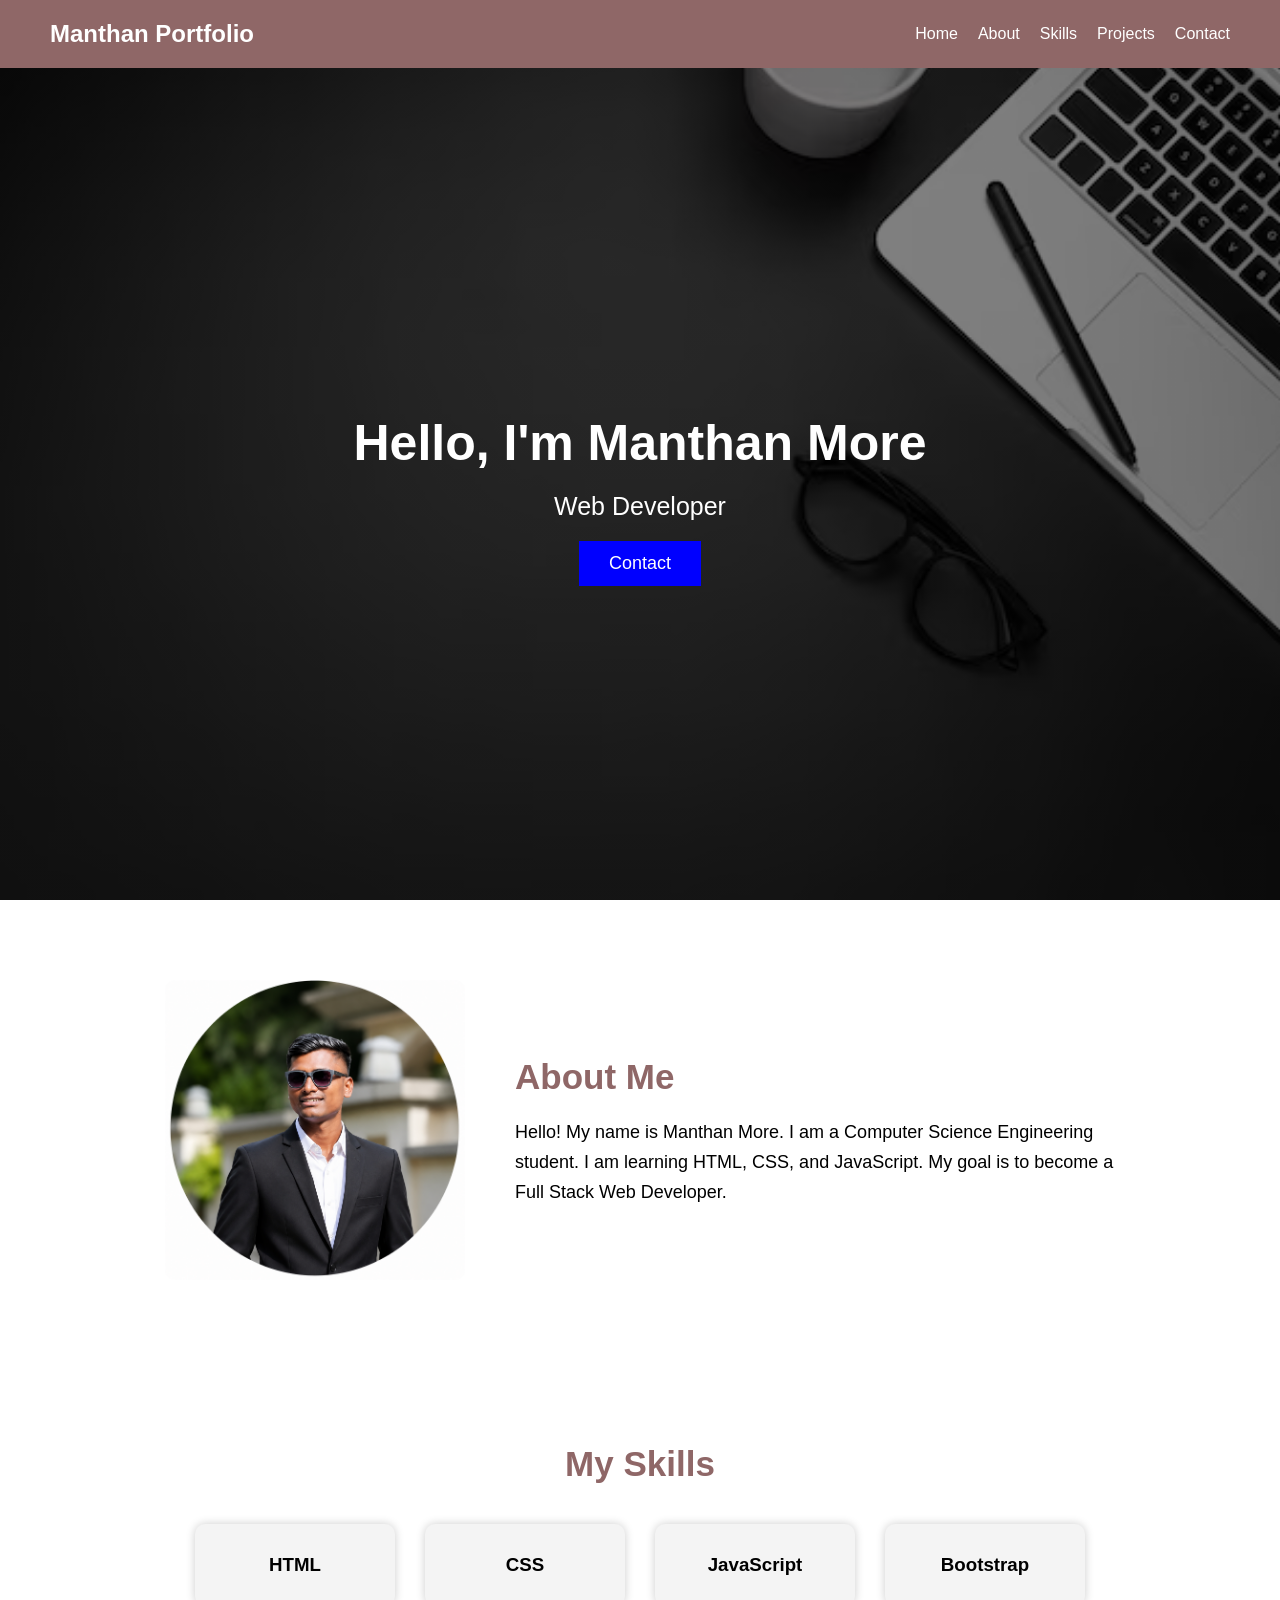
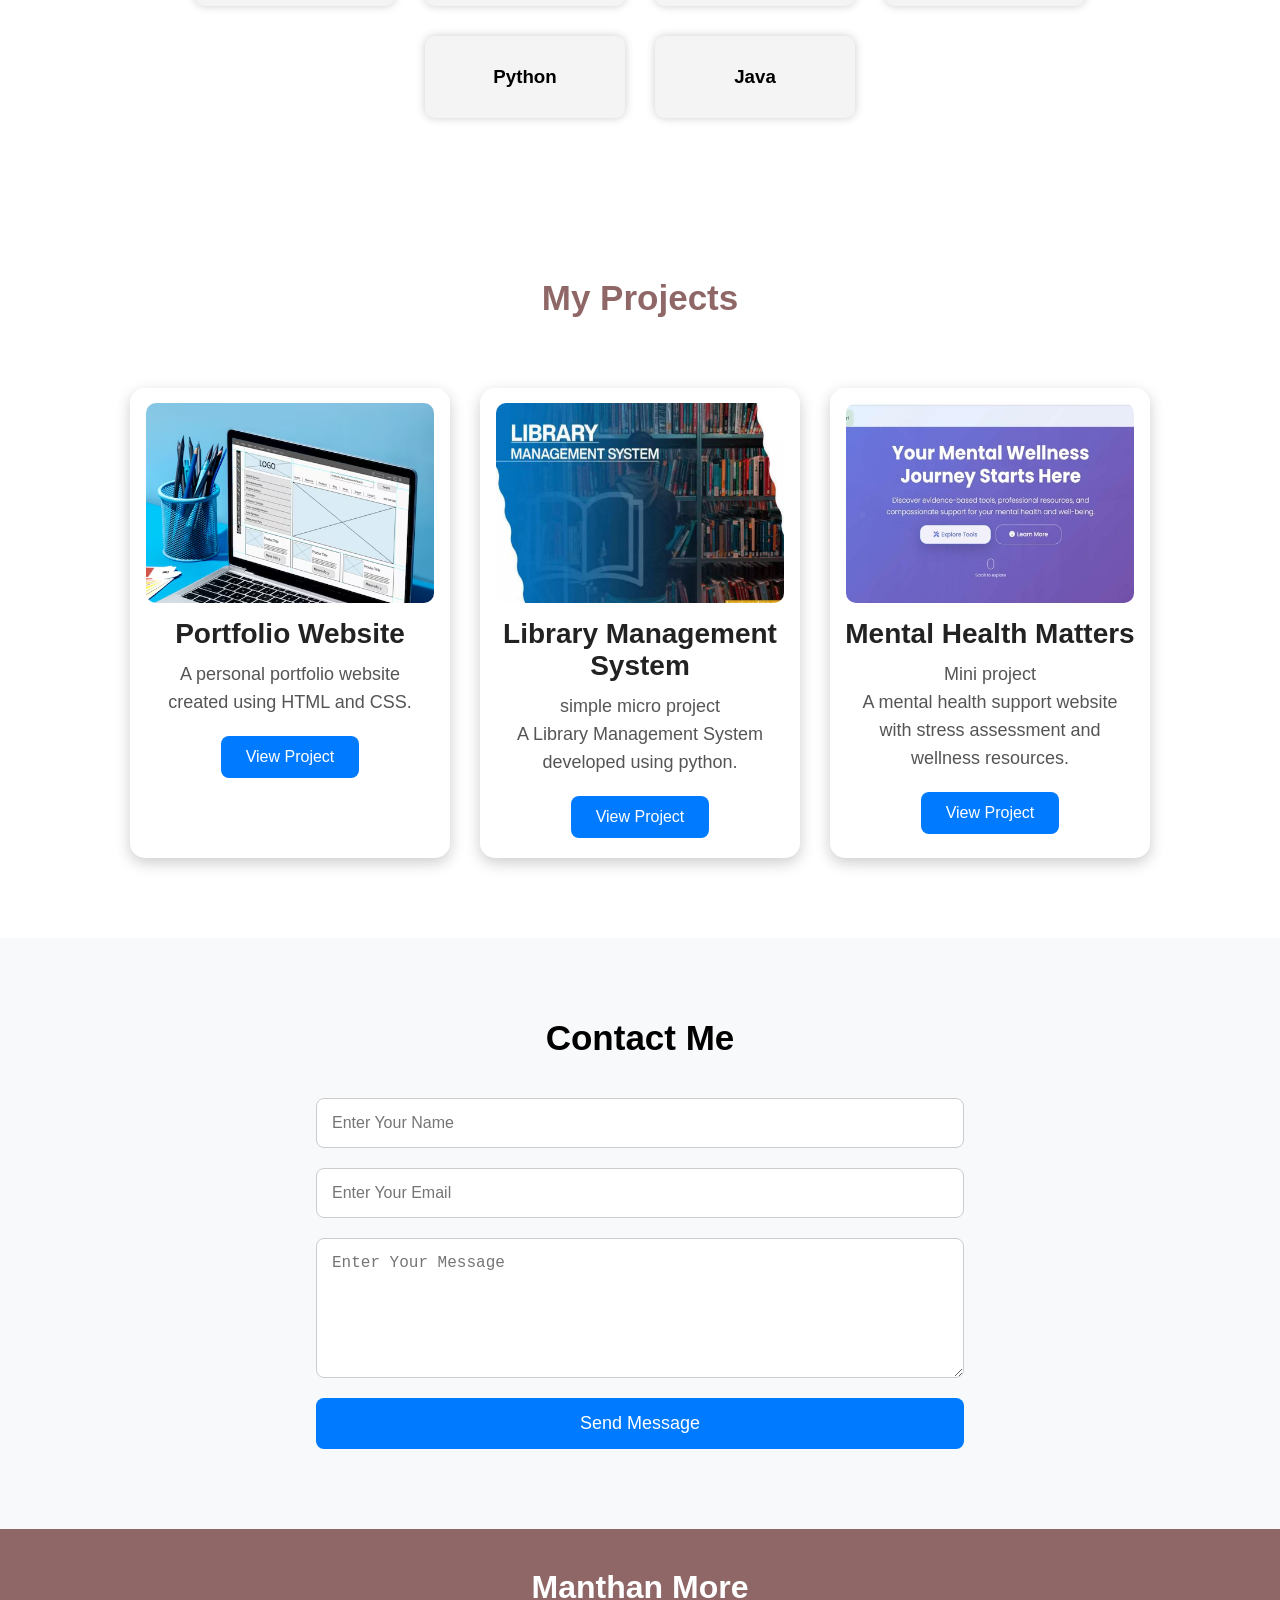
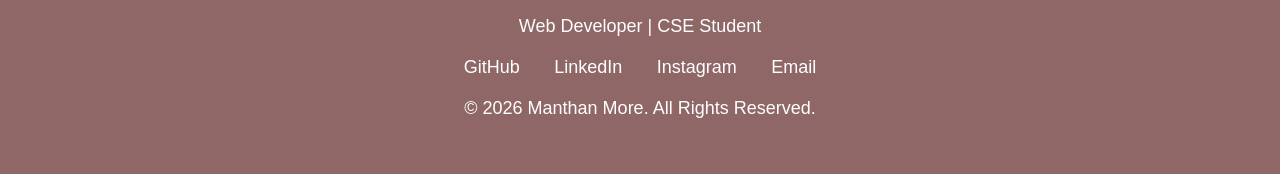
==== index.html @ adeb689e "image Fixed last" ====
<!DOCTYPE html>
<html lang="en">
<head>
    <meta charset="UTF-8">
    <meta name="viewport" content="width=device-width, initial-scale=1.0">
    <title>My Portfolio</title>

    <link rel="stylesheet" href="manthanportfolio.css">
</head>
<body>

<nav>
    <h2>Manthan Portfolio</h2>
    <ul>
    <li><a href="#home">Home</a></li>
    <li><a href="#about">About</a></li>
    <li><a href="#skills">Skills</a></li>
    <li><a href="#projects">Projects</a></li>
    <li><a href="#contact">Contact</a></li>
    </ul>
</nav>


<section id="home" class="hero">

    <h1>Hello, I'm Manthan More</h1>

    <p>Web Developer</p>

    <button>Contact</button>

</section>


<section id="about" class="about">

    <div class="about-image">
        <img src="manthanprofile.png.png" alt="Profile Image">
    </div>

    <div class="about-text">
        <h2>About Me</h2>

        <p>
            Hello! My name is Manthan More. I am a Computer Science Engineering student.
            I am learning HTML, CSS, and JavaScript. My goal is to become a Full Stack Web Developer.
        </p>
    </div>

</section>


<section id="skills" class="skills">

    <h2>My Skills</h2>

    <div class="skill-container">

        <div class="skill-box">
            <h3>HTML</h3>
        </div>

        <div class="skill-box">
            <h3>CSS</h3>
        </div>

        <div class="skill-box">
            <h3>JavaScript</h3>
        </div>

        <div class="skill-box">
            <h3>Bootstrap</h3>
        </div>

        <div class="skill-box">
            <h3>Python</h3>
        </div>

        <div class="skill-box">
            <h3>Java</h3>
        </div>

    </div>

</section>


<section id="projects" class="projects">

    <h2>My Projects</h2>

    <div class="project-container">

        <div class="project-card">
            <img src="portfolio.avif" alt="Portfolio Website">

            <h3>Portfolio Website</h3>

            <p>
                A personal portfolio website created using HTML and CSS.
            </p>

            <button>View Project</button>
        </div>

        <div class="project-card">
            <img src="library.webp" alt="Library">

            <h3>Library Management System</h3>

            <p>
               simple micro project<br>A Library Management System developed using python.
            </p>

            <button>View Project</button>
        </div>

        <div class="project-card">
            <img src="megaproject.jpg.jpeg" alt="Mental Health Matters">

            <h3>Mental Health Matters</h3>

            <p>
               Mini project<br> A mental health support website with stress assessment and wellness resources.
            </p>

            <button>View Project</button>
        </div>

    </div>

</section>



<section id="contact" class="contact">

    <h2>Contact Me</h2>

    <form>

        <input type="text" placeholder="Enter Your Name">

        <input type="email" placeholder="Enter Your Email">

        <textarea rows="6" placeholder="Enter Your Message"></textarea>

        <button type="submit">Send Message</button>

    </form>

</section>



<footer class="footer">

    <h2>Manthan More</h2>

    <p>Web Developer | CSE Student</p>

    <div class="social-links">
        <a href="#">GitHub</a>
        <a href="#">LinkedIn</a>
        <a href="#">Instagram</a>
        <a href="#">Email</a>
    </div>

    <p class="copyright">
        © 2026 Manthan More. All Rights Reserved.
    </p>

</footer>
</body>
</html>
---- manthanportfolio.css ----
*{
    margin:0;
    padding:0;
    box-sizing:border-box;
}

body{
    font-family:Arial, sans-serif;
}
nav{
    display:flex;
    justify-content:space-between;
    align-items:center;
    padding:20px 50px;
    background-color:#8f6767;

    position:fixed;
    top:0;
    left:0;
    width:100%;
    z-index:1000;
    box-sizing:border-box;
}
nav h2{
    color:white;
}

nav ul{
    display:flex;
    list-style:none;
}
nav ul li{
    margin-left:20px;
}

nav ul li a{
    color:white;
    text-decoration:none;
}



.hero{
    height:100vh;
    background:
        linear-gradient(rgba(0,0,0,0.5), rgba(0,0,0,0.5)),
        url("background.avif");

    background-size:cover;
    background-position:center;
    background-repeat:no-repeat;

    display:flex;
    justify-content:center;
    align-items:center;
    flex-direction:column;
    text-align:center;
    padding-top:100px;
    color:white;
}

.hero h1{
    font-size:50px;
    margin-bottom:20px;
}

.hero p{
    font-size:25px;
    margin-bottom:20px;
}

.hero button{
    padding:12px 30px;
    font-size:18px;
    border:none;
    background-color:blue;
    color:white;
    cursor:pointer;
}


.about{
    display:flex;
    justify-content:center;
    align-items:center;
    padding:80px 100px;
    gap:50px;
}

.about-image img{
    width: 300px;
    border-radius: 10px;
}

.about-text{
    max-width:600px;
}

.about-text h2{
    font-size:35px;
    margin-bottom:20px;
    color:#8f6767;
}

.about-text p{
    font-size:18px;
    line-height:30px;
}



.skills{
    padding:80px 100px;
    text-align:center;
}

.skills h2{
    font-size:35px;
    margin-bottom:40px;
    color: #8f6767;
}

.skill-container{
    display:flex;
    justify-content:center;
    gap:30px;
    flex-wrap:wrap;
}

.skill-box{
    width:200px;
    padding:30px;
    background:#f4f4f4;
    border-radius:10px;
    box-shadow:0 0 10px rgba(0,0,0,0.2);
}
.skill-box:hover{
    background-color: #8f6767;
    box-shadow:0 10px 20px rgba(0,0,0,0.3);
}



.projects{
    padding:80px 100px;
    text-align:center;
}

.projects h2{
    font-size:35px;
    margin-bottom:40px;
    color: #8f6767;
}

.project-container{
    display:flex;
    justify-content:center;
    gap:30px;
    flex-wrap:wrap;
    padding-top:30px;
}

.project-card{
    width:320px;
    background:#fff;
    border-radius:15px;
    overflow:hidden;
    box-shadow:0 5px 15px rgba(0,0,0,0.2);
    transition:0.3s;
    text-align:center;
    padding-bottom:20px;
}

.project-card:hover{
    transform:translateY(-10px);
    box-shadow:0 10px 25px rgba(0,0,0,0.3);
}

.project-card img{
    width:90%;
    height:200px;
    object-fit:cover;
    margin:15px auto 10px;
    display:block;
    border-radius:10px;
}

.project-card h3{
    font-size:28px;
    margin:15px 10px 10px;
    color:#222;
}

.project-card p{
    font-size:18px;
    color:#555;
    line-height:28px;
    padding:0 20px;
    margin-bottom:20px;
}

.project-card button{
    background:#007bff;
    color:white;
    border:none;
    padding:12px 25px;
    border-radius:8px;
    font-size:16px;
    cursor:pointer;
    transition:0.3s;
}

.project-card button:hover{
    background:#0056b3;
    transform:scale(1.05);
}



.contact{
    padding:80px 100px;
    text-align:center;
    background:#f8f9fa;
}

.contact h2{
    font-size:35px;
    margin-bottom:40px;
}

.contact form{
    width:60%;
    margin:auto;
    display:flex;
    flex-direction:column;
}

.contact input,
.contact textarea{
    padding:15px;
    margin-bottom:20px;
    border:1px solid #ccc;
    border-radius:8px;
    font-size:16px;
    outline:none;
}

.contact input:focus,
.contact textarea:focus{
    border-color:#007bff;
}

.contact button{
    padding:15px;
    border:none;
    background:#007bff;
    color:white;
    font-size:18px;
    border-radius:8px;
    cursor:pointer;
    transition:0.3s;
}

.contact button:hover{
    background:#0056b3;
}
#about,
#skills,
#projects,
#contact{
    scroll-margin-top:100px;
}



.footer{
    background:#8f6767;
    color:white;
    text-align:center;
    padding:40px 20px;
}

.footer h2{
    font-size:32px;
    margin-bottom:10px;
}

.footer p{
    font-size:18px;
    margin-bottom:15px;
}

.social-links{
    margin:20px 0;
}

.social-links a{
    text-decoration:none;
    color:white;
    margin:0 15px;
    font-size:18px;
    transition:0.3s;
}

.social-links a:hover{
    color:#ffd700;
}

.copyright{
    margin-top:20px;
    font-size:15px;
}

@media (max-width:768px){

    nav{
        flex-direction:column;
        padding:15px 20px;
    }

    nav h2{
        font-size:24px;
        margin-bottom:15px;
    }

    nav ul{
        width:100%;
        display:flex;
        justify-content:center;
        flex-wrap:wrap;
        gap:15px;
    }

    nav ul li{
        margin:0;
    }

    nav ul li a{
        font-size:16px;
    }

    .hero{
        min-height:100vh;
        height:auto;
        padding:140px 20px 60px;
        background-position:center;
        background-size:cover;
    }

    .hero h1{
        font-size:34px;
        line-height:45px;
    }

    .hero p{
        font-size:20px;
    }

    .hero button{
        margin-top:20px;
    }

    .about{
        flex-direction:column;
        padding:60px 20px;
        text-align:center;
    }

    .about-image img{
        width:220px;
        height:220px;
        object-fit:cover;
        border-radius:50%;
    }

    .about-text{
        max-width:100%;
    }

    .about-text h2{
        margin-top:20px;
    }

    .skills{
        padding:60px 20px;
    }

    .skill-container{
        gap:20px;
    }

    .skill-box{
        width:100%;
        max-width:300px;
    }

    .projects{
        padding:60px 20px;
    }

    .project-container{
        gap:25px;
    }

    .project-card{
        width:100%;
        max-width:340px;
        margin:auto;
    }

    .project-card img{
        width:90%;
        height:200px;
    }

    .contact{
        padding:60px 20px;
    }

    .contact form{
        width:100%;
    }

    .footer h2{
        font-size:26px;
    }

    .social-links a{
        margin:0 8px;
        font-size:16px;
    }
}
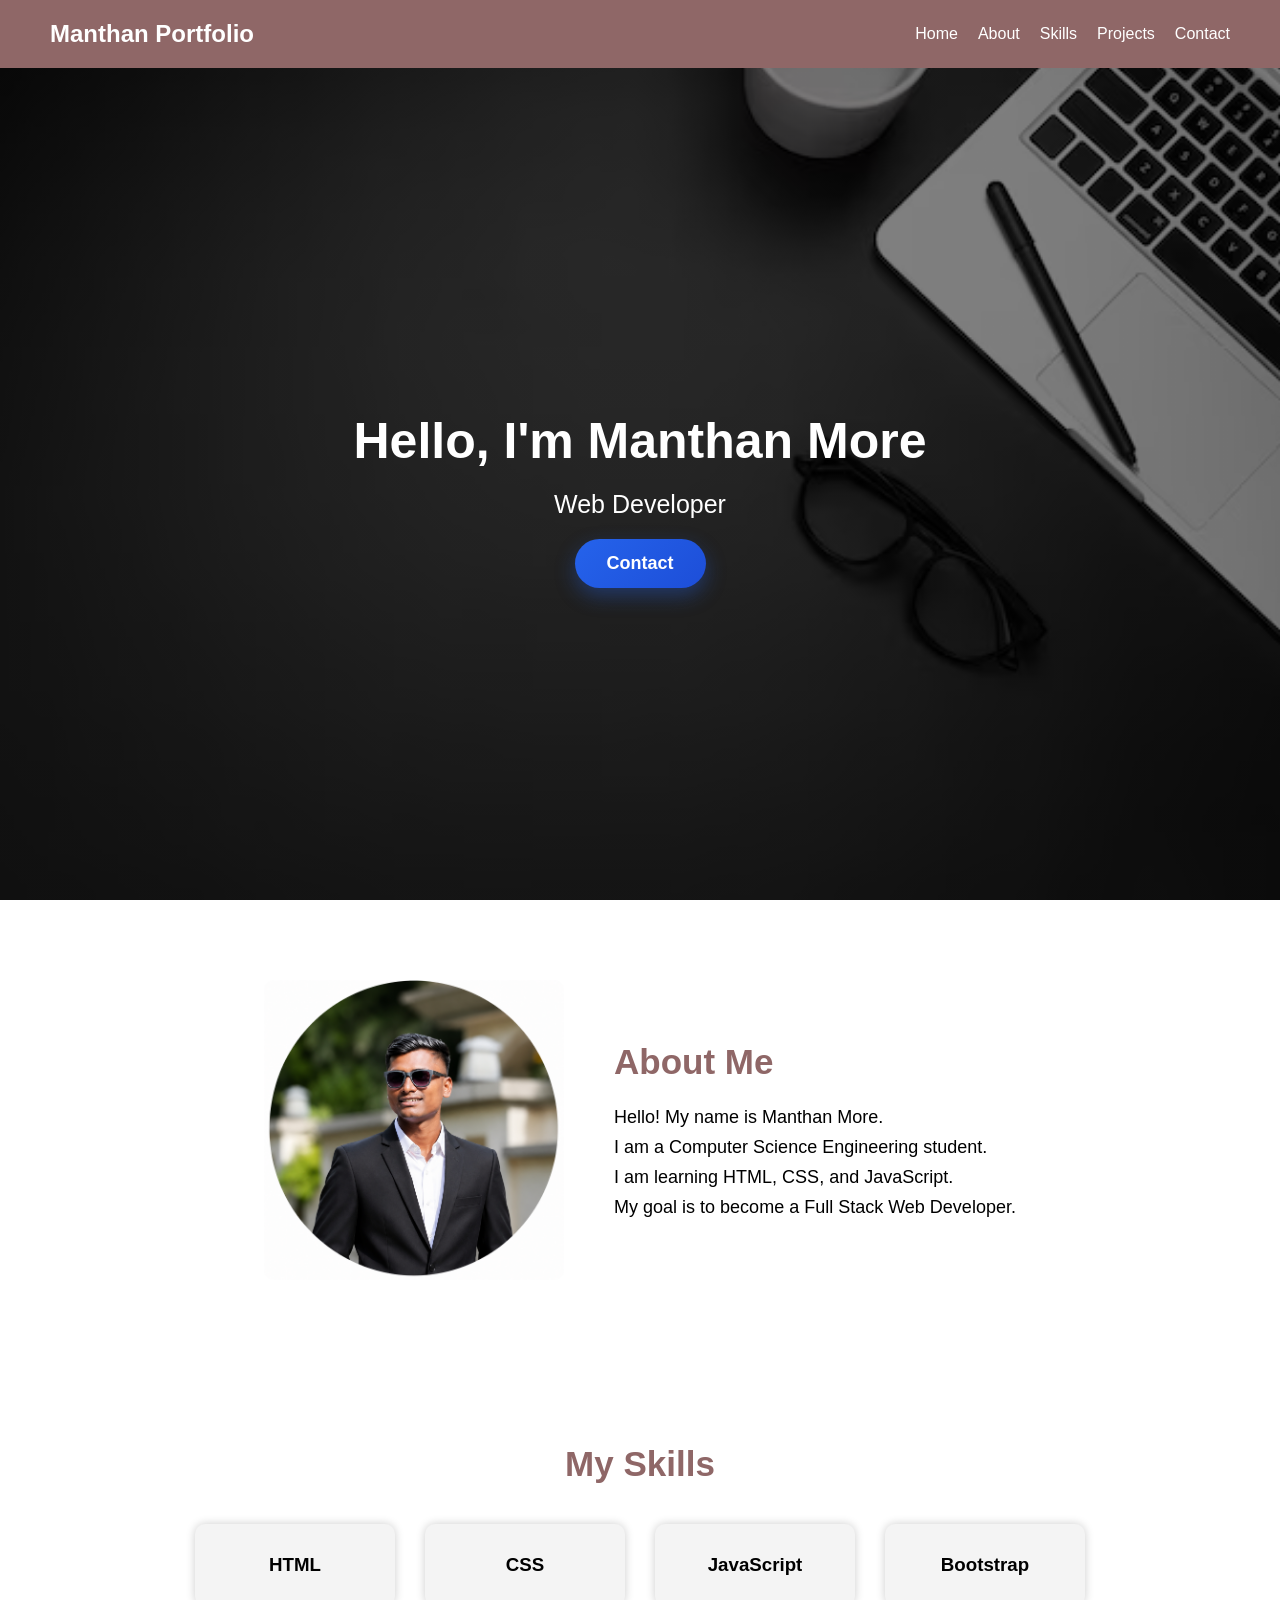
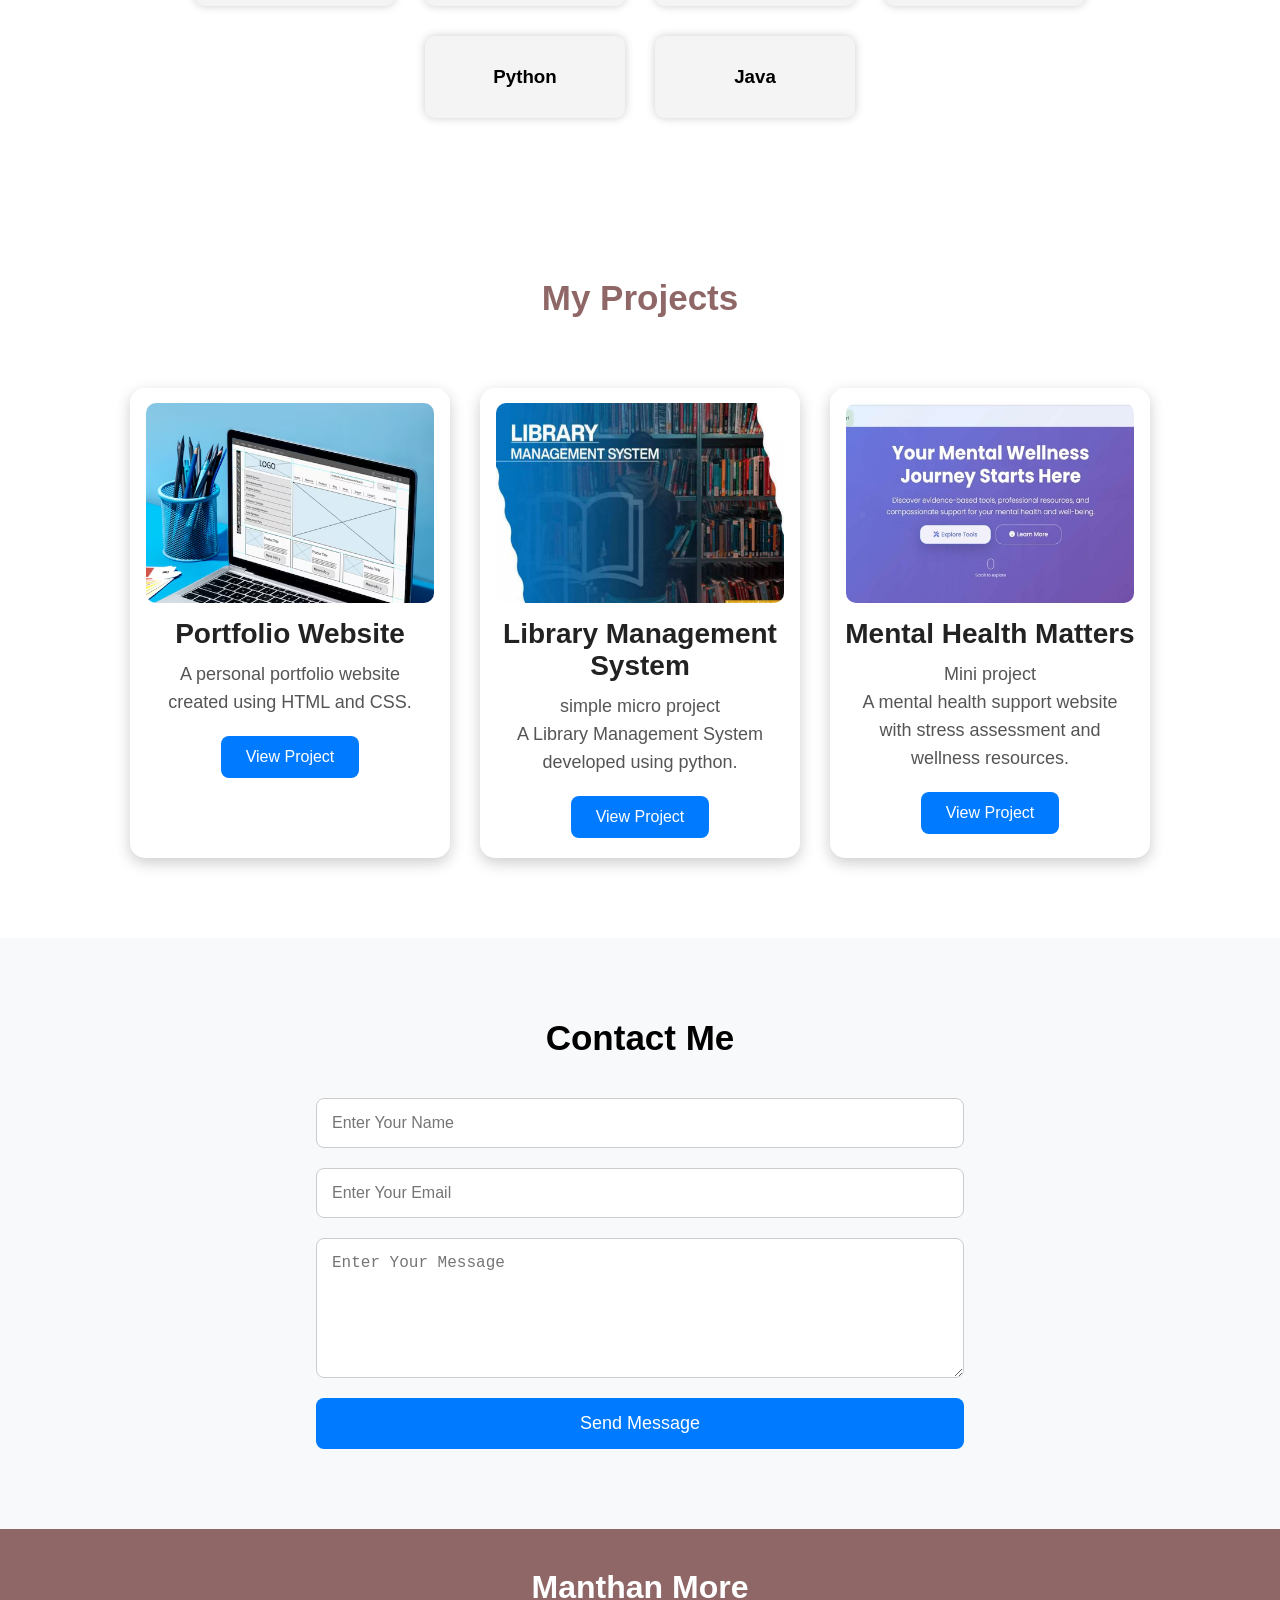
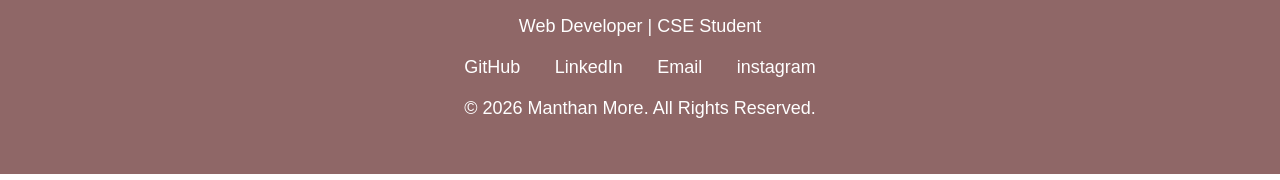
==== commit f6cb1618: "final" ====
--- a/index.html
+++ b/index.html
@@ -26,24 +26,24 @@
     <h1>Hello, I'm Manthan More</h1>
 
     <p>Web Developer</p>
-
+<a href="#contact">
     <button>Contact</button>
-
+</a>
 </section>
 
 
 <section id="about" class="about">
 
     <div class="about-image">
-        <img src="manthanprofile.png.png" alt="Profile Image">
+        <img src="manthanprofile.png" alt="Profile Image">
     </div>
 
     <div class="about-text">
         <h2>About Me</h2>
 
         <p>
-            Hello! My name is Manthan More. I am a Computer Science Engineering student.
-            I am learning HTML, CSS, and JavaScript. My goal is to become a Full Stack Web Developer.
+            Hello! My name is Manthan More.<br> I am a Computer Science Engineering student.<br>
+            I am learning HTML, CSS, and JavaScript.<br> My goal is to become a Full Stack Web Developer.
         </p>
     </div>
 
@@ -116,7 +116,7 @@
         </div>
 
         <div class="project-card">
-            <img src="megaproject.jpg.jpeg" alt="Mental Health Matters">
+            <img src="megaproject.jpeg" alt="Mental Health Matters">
 
             <h3>Mental Health Matters</h3>
 
@@ -160,10 +160,10 @@
     <p>Web Developer | CSE Student</p>
 
     <div class="social-links">
-        <a href="#">GitHub</a>
-        <a href="#">LinkedIn</a>
-        <a href="#">Instagram</a>
-        <a href="#">Email</a>
+        <a href="https://github.com/manthanmore4217-glitch/Manthan-portfolio-">GitHub</a>
+        <a href="https://www.linkedin.com/in/manthan-more-300964384?utm_source=share_via&utm_content=profile&utm_medium=member_android">LinkedIn</a>
+        <a href="mailto:manthanmore4217@gmail.com">Email</a>
+        <a href="https://www.instagram.com/mantyaa._?igsh=ZG01c2Zja29kZndz">instagram</a>
     </div>
 
     <p class="copyright">
--- a/manthanportfolio.css
+++ b/manthanportfolio.css
@@ -57,6 +57,17 @@
     text-align:center;
     padding-top:100px;
     color:white;
+    animation: fadeUp 1s ease;
+}
+@keyframes fadeUp{
+    from{
+        opacity:0;
+        transform:translateY(40px);
+    }
+    to{
+        opacity:1;
+        transform:translateY(0);
+    }
 }
 
 .hero h1{
@@ -70,13 +81,24 @@
 }
 
 .hero button{
-    padding:12px 30px;
-    font-size:18px;
-    border:none;
-    background-color:blue;
-    color:white;
-    cursor:pointer;
-}
+    padding: 14px 32px;
+    font-size: 18px;
+    font-weight: 600;
+    color: #fff;
+    background: linear-gradient(135deg, #2563eb, #1d4ed8);
+    border: none;
+    border-radius: 50px;
+    cursor: pointer;
+    transition: all 0.3s ease;
+    box-shadow: 0 8px 20px rgba(37, 99, 235, 0.35);
+}
+
+.hero button:hover{
+    transform: translateY(-4px);
+    box-shadow: 0 12px 28px rgba(37, 99, 235, 0.45);
+    background: linear-gradient(135deg, #1d4ed8, #1e40af);
+}
+
 
 
 .about{
@@ -90,6 +112,10 @@
 .about-image img{
     width: 300px;
     border-radius: 10px;
+    transition:0.4s ease;
+}
+.about-image img:hover{
+    transform:scale(1.05);
 }
 
 .about-text{
@@ -133,10 +159,12 @@
     background:#f4f4f4;
     border-radius:10px;
     box-shadow:0 0 10px rgba(0,0,0,0.2);
+     transition:0.3s ease;
 }
 .skill-box:hover{
     background-color: #8f6767;
     box-shadow:0 10px 20px rgba(0,0,0,0.3);
+    transform:translateY(-8px);
 }
 
 
@@ -263,6 +291,7 @@
 
 .contact button:hover{
     background:#0056b3;
+    transform:scale(1.05);
 }
 #about,
 #skills,
@@ -310,6 +339,8 @@
     margin-top:20px;
     font-size:15px;
 }
+
+
 
 @media (max-width:768px){
 
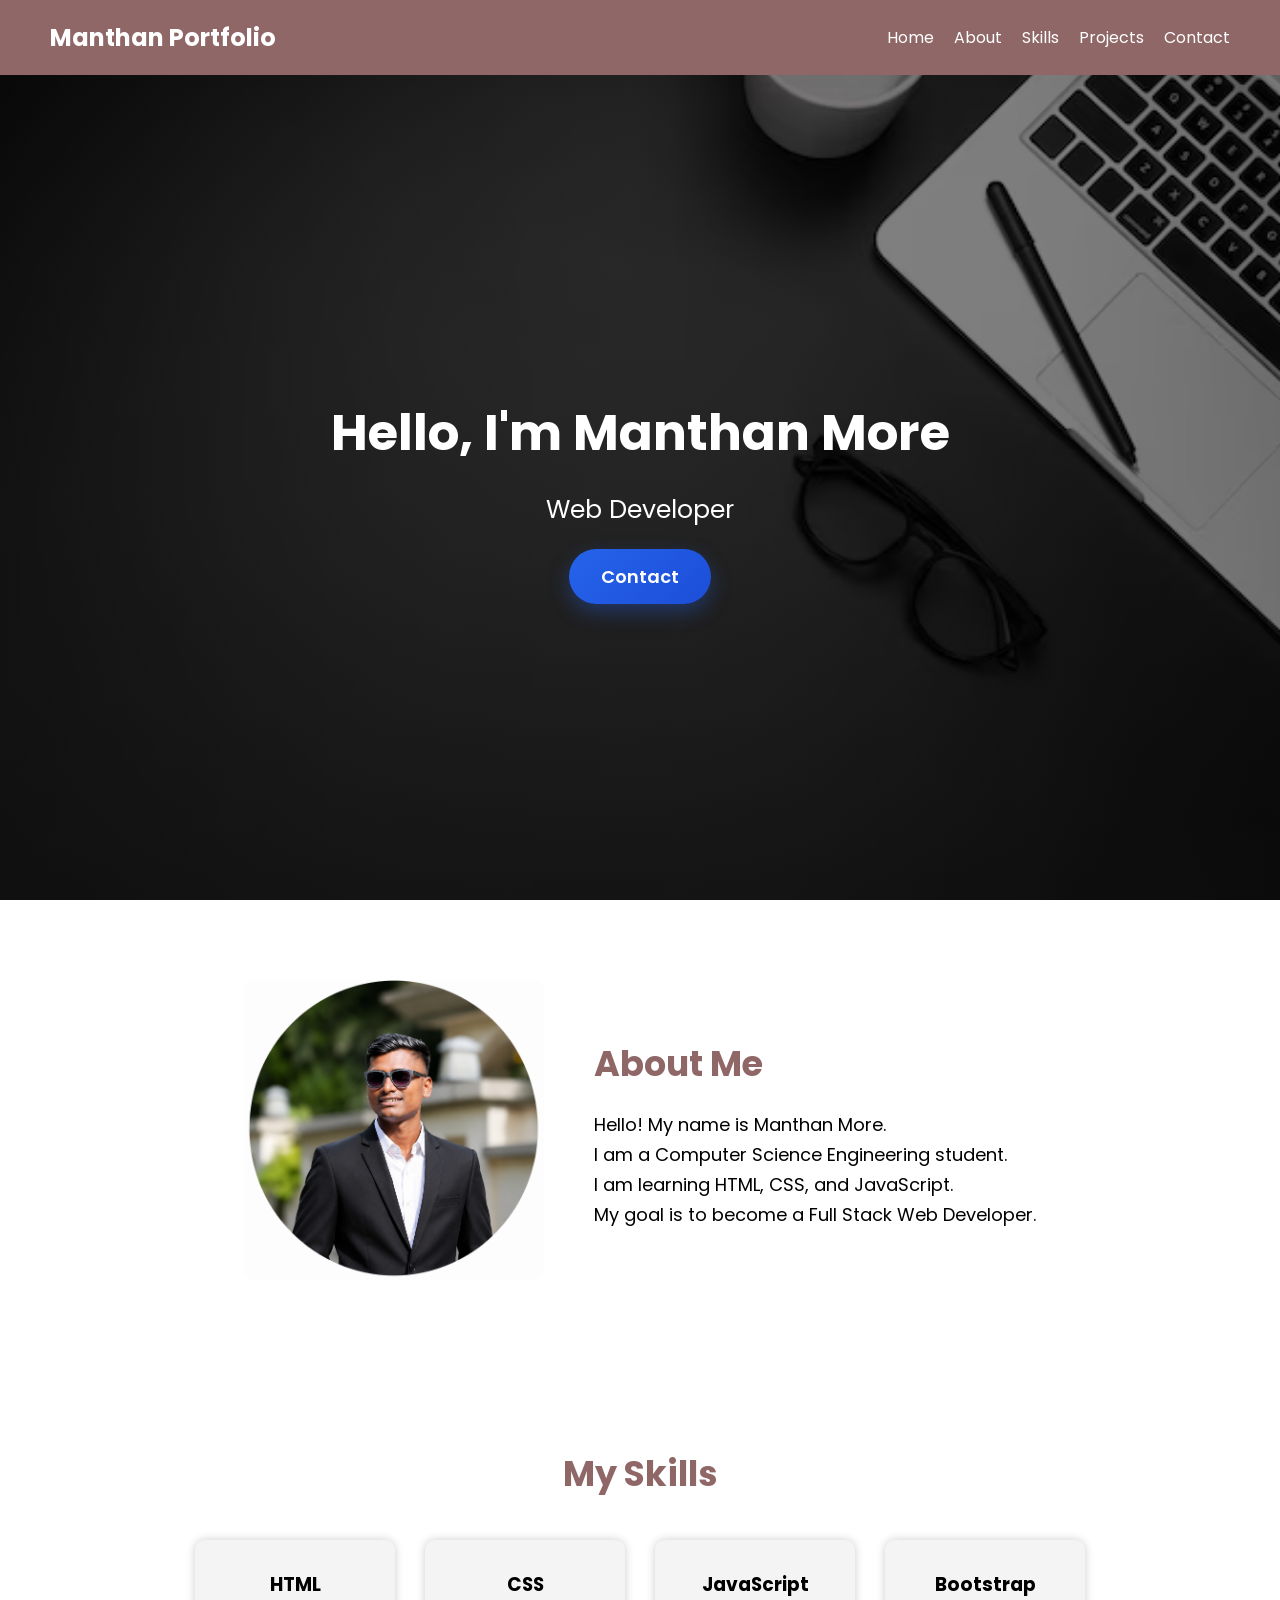
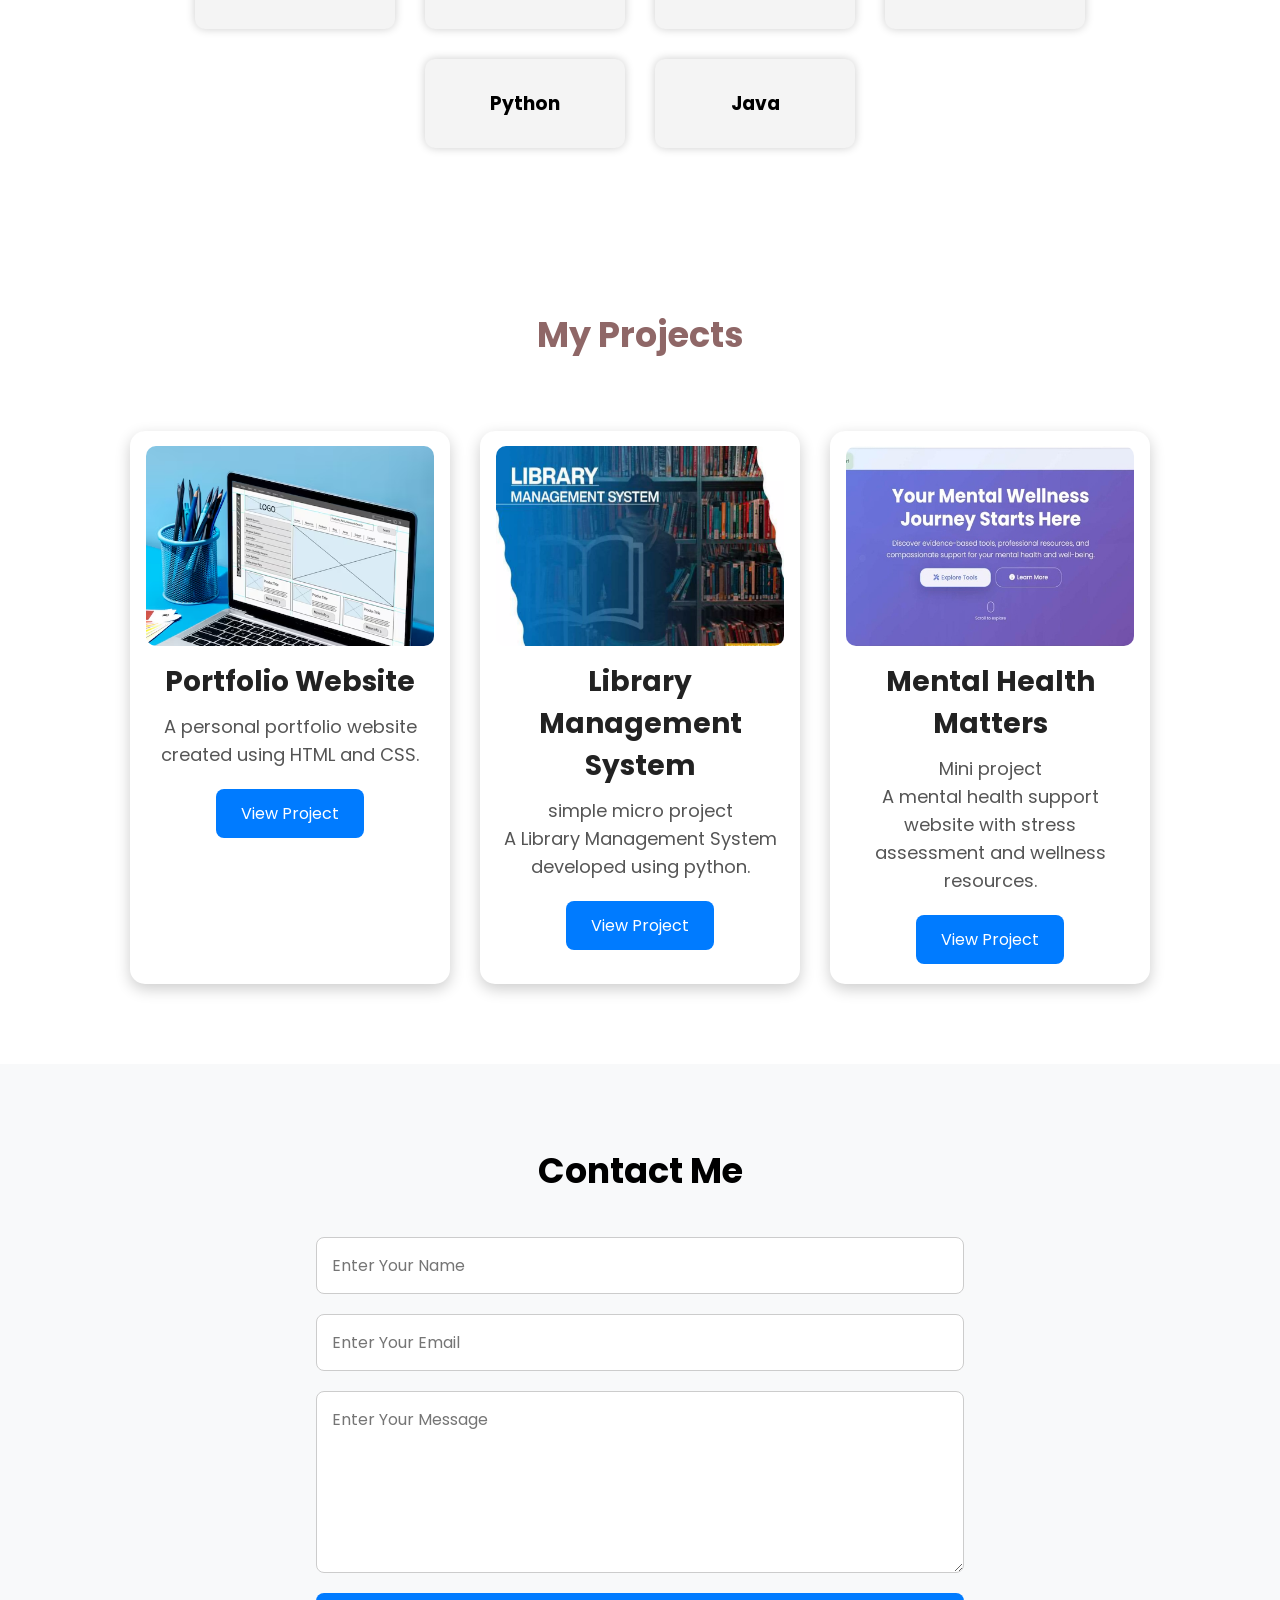
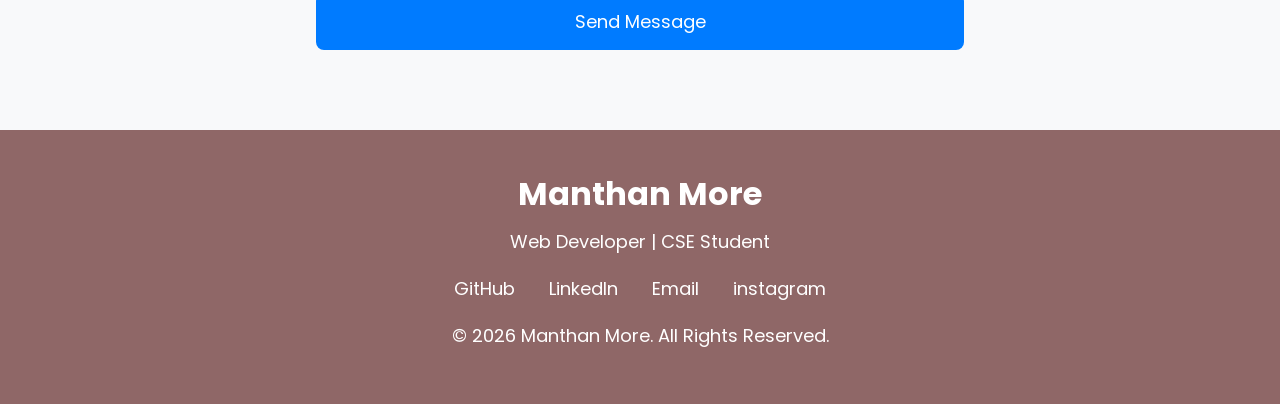
==== commit 7b472c92: "font issue solve" ====
--- a/index.html
+++ b/index.html
@@ -6,6 +6,10 @@
     <title>My Portfolio</title>
 
     <link rel="stylesheet" href="manthanportfolio.css">
+    <link rel="preconnect" href="https://fonts.googleapis.com">
+<link rel="preconnect" href="https://fonts.gstatic.com" crossorigin>
+
+<link href="https://fonts.googleapis.com/css2?family=Poppins:wght@300;400;500;600;700&display=swap" rel="stylesheet">
 </head>
 <body>
 
@@ -84,6 +88,7 @@
 
 </section>
 
+ 
 
 <section id="projects" class="projects">
 
@@ -100,7 +105,10 @@
                 A personal portfolio website created using HTML and CSS.
             </p>
 
-            <button>View Project</button>
+          
+    <a href="https://manthanmore4217-glitch.github.io/Manthan-portfolio-/" target="_blank">
+    <button>View Project</button>
+</a>
         </div>
 
         <div class="project-card">
@@ -112,7 +120,9 @@
                simple micro project<br>A Library Management System developed using python.
             </p>
 
-            <button>View Project</button>
+            <a href="https://github.com/manthanmore4217-glitch/Library-Management-System" target="_blank">
+    <button>View Project</button>
+</a>
         </div>
 
         <div class="project-card">
--- a/manthanportfolio.css
+++ b/manthanportfolio.css
@@ -2,10 +2,12 @@
     margin:0;
     padding:0;
     box-sizing:border-box;
+    font-family: 'Poppins', sans-serif;
 }
 
 body{
     font-family:Arial, sans-serif;
+    font-family: 'Poppins', sans-serif;
 }
 nav{
     display:flex;
@@ -165,6 +167,7 @@
     background-color: #8f6767;
     box-shadow:0 10px 20px rgba(0,0,0,0.3);
     transform:translateY(-8px);
+    color: #f4f4f4;
 }
 
 
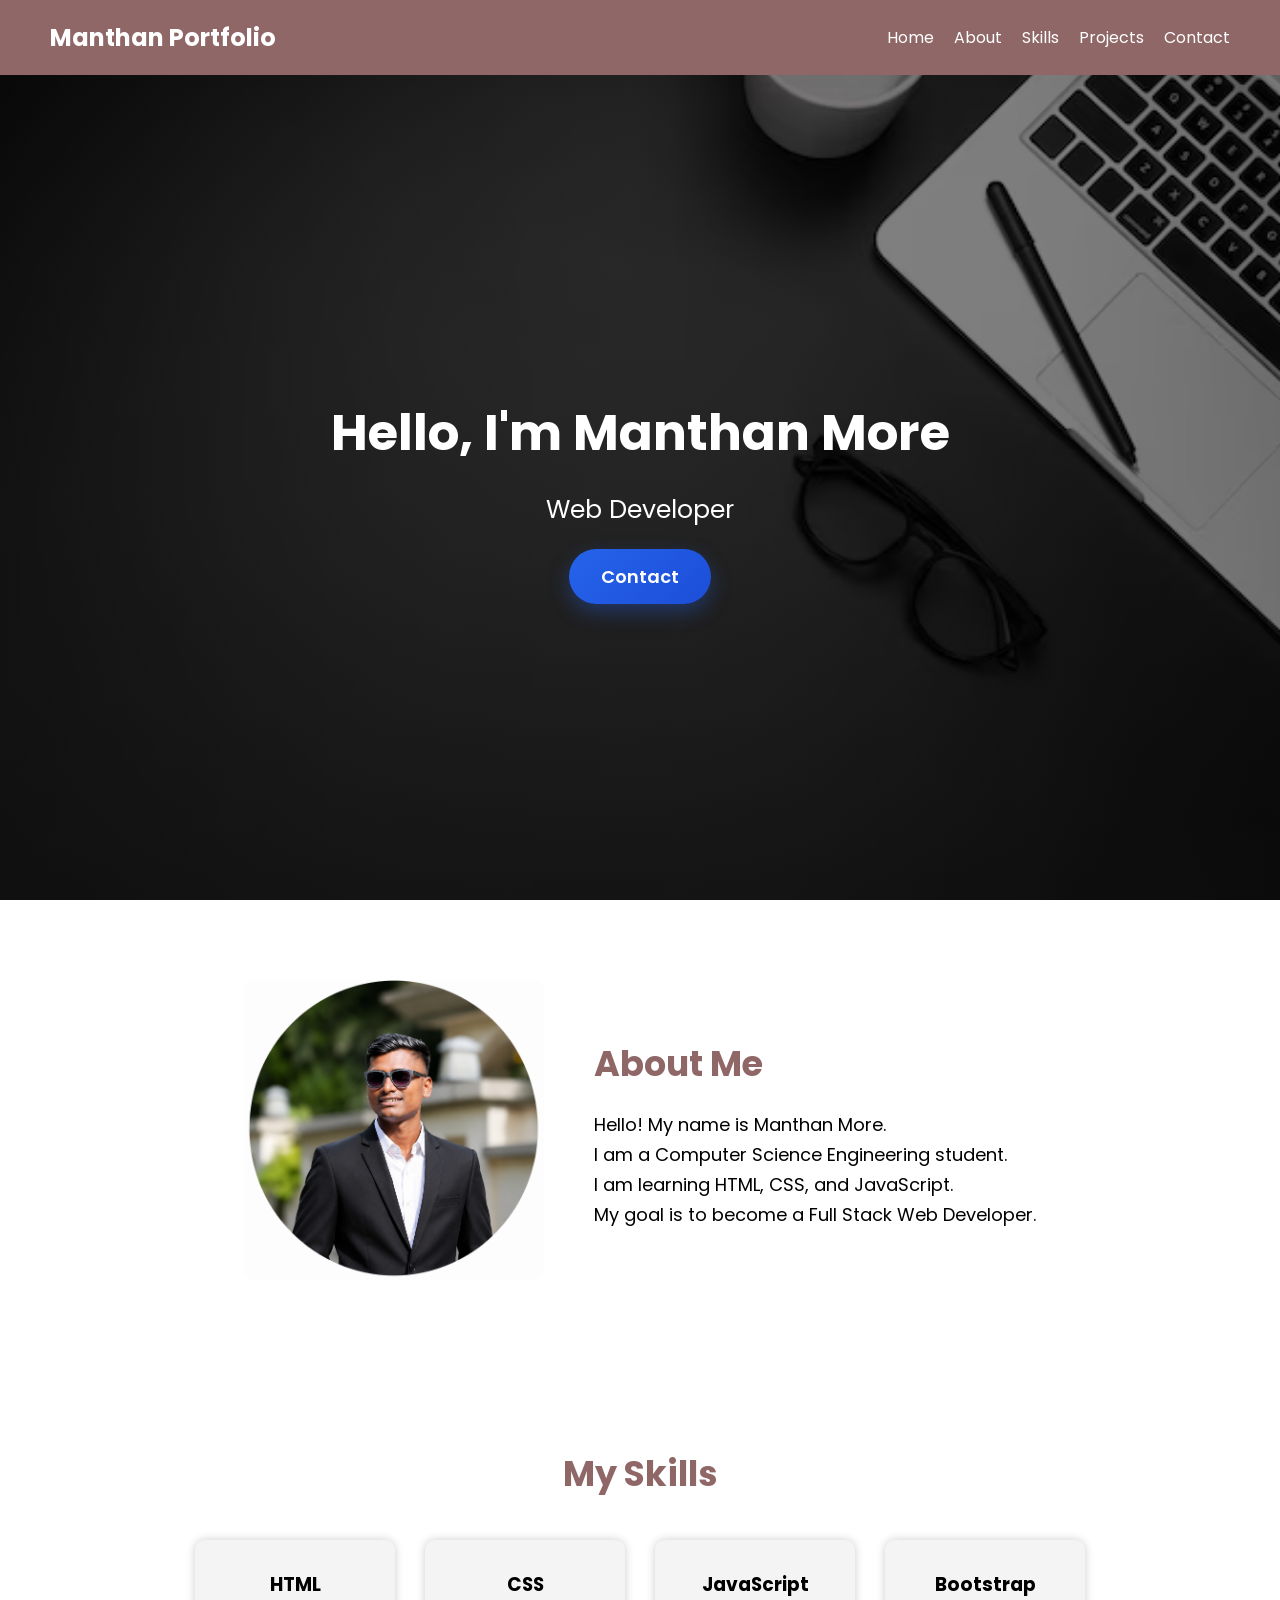
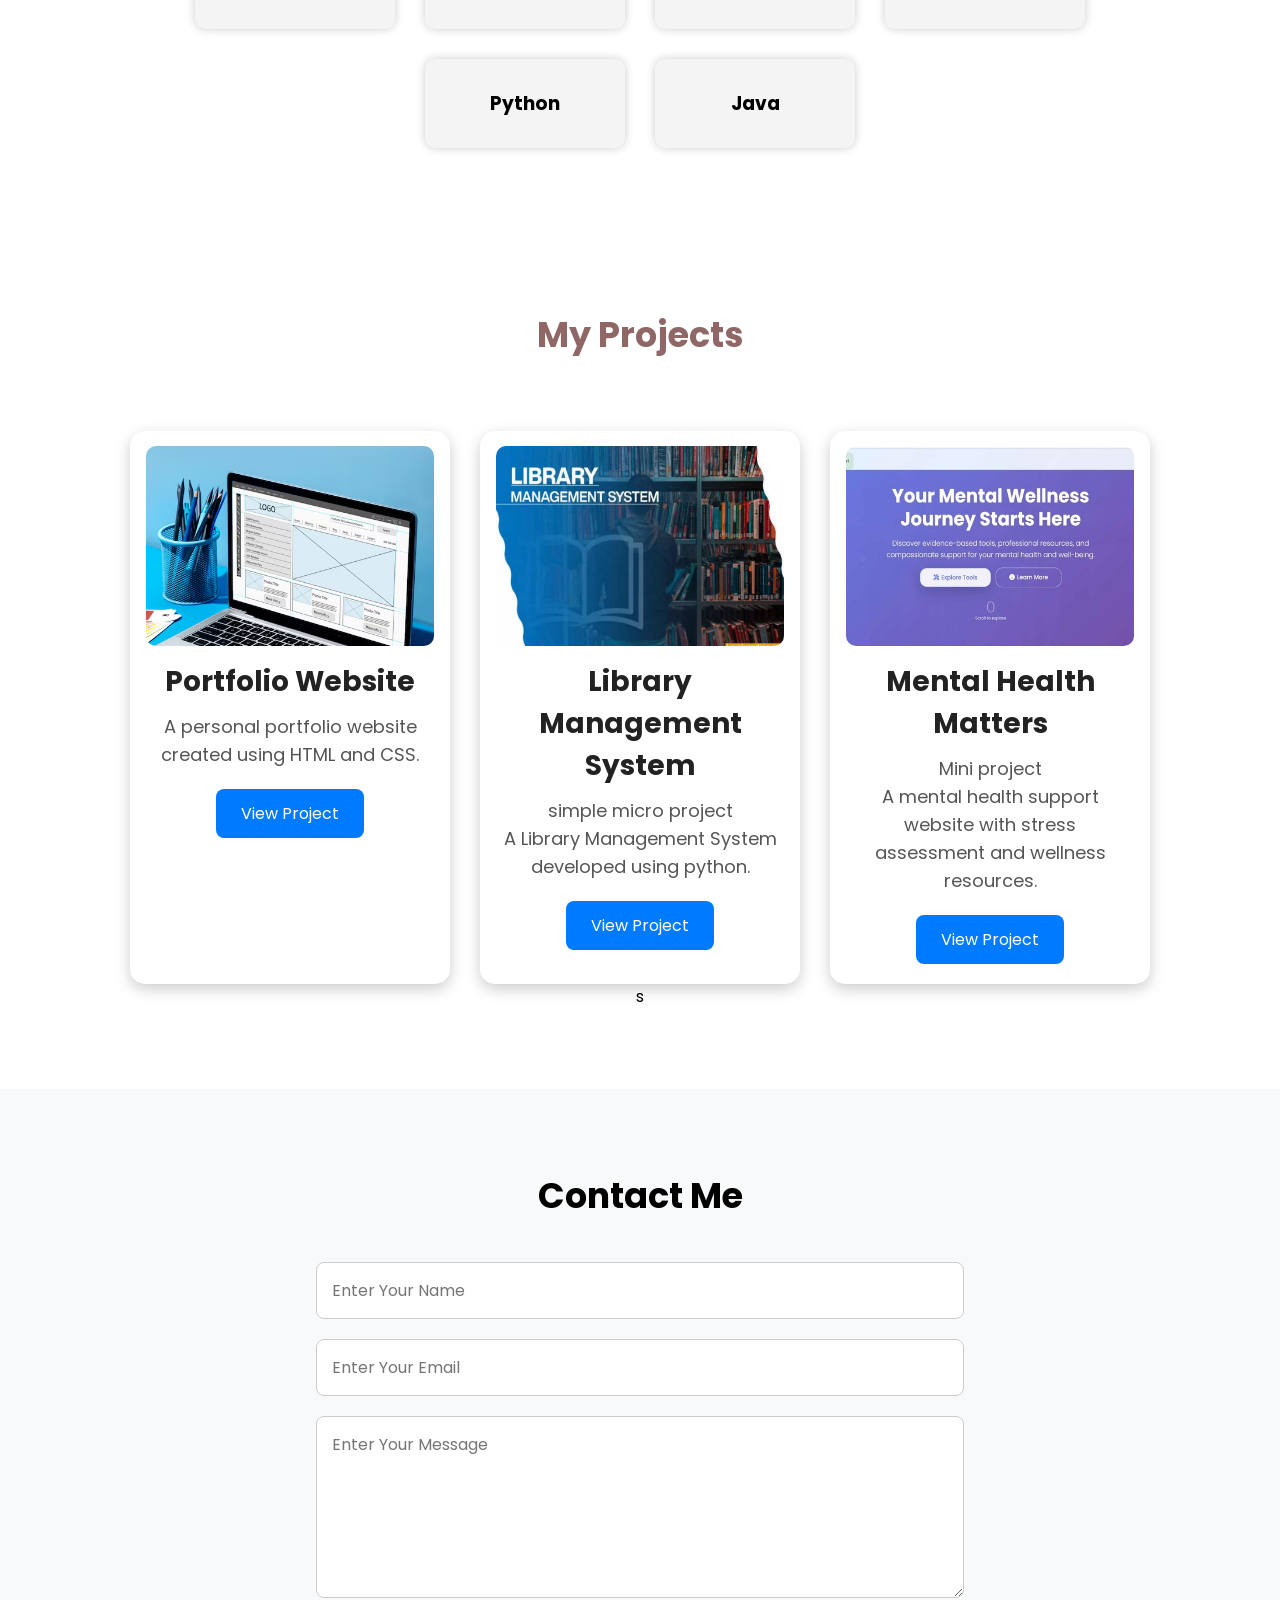
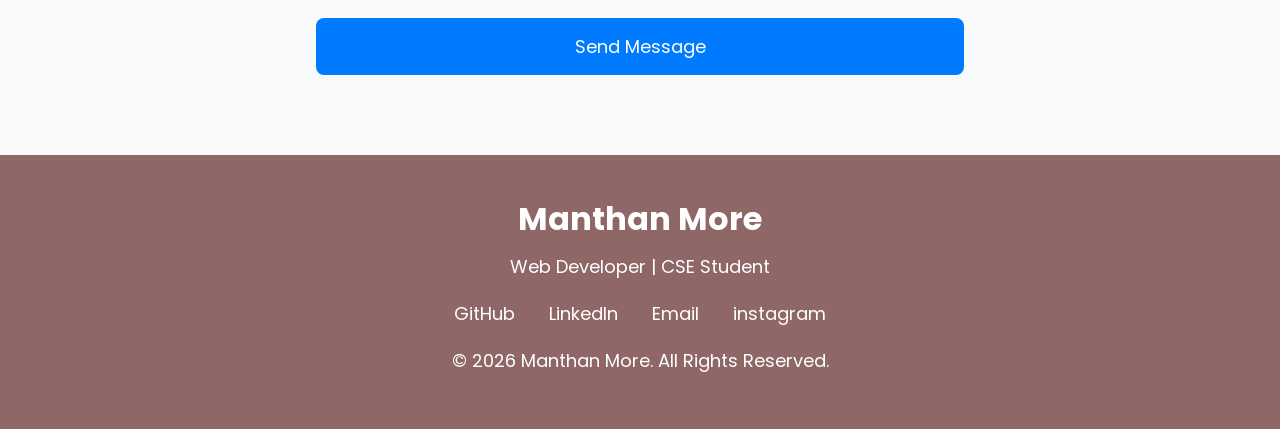
==== commit 0948b099: "project complete" ====
--- a/index.html
+++ b/index.html
@@ -133,11 +133,12 @@
             <p>
                Mini project<br> A mental health support website with stress assessment and wellness resources.
             </p>
-
+<a href="https://github.com/vickymitake24-hue/your-mental-health-matters" target="_blank">
             <button>View Project</button>
+            </a>
         </div>
 
-    </div>
+    </div>s
 
 </section>
 
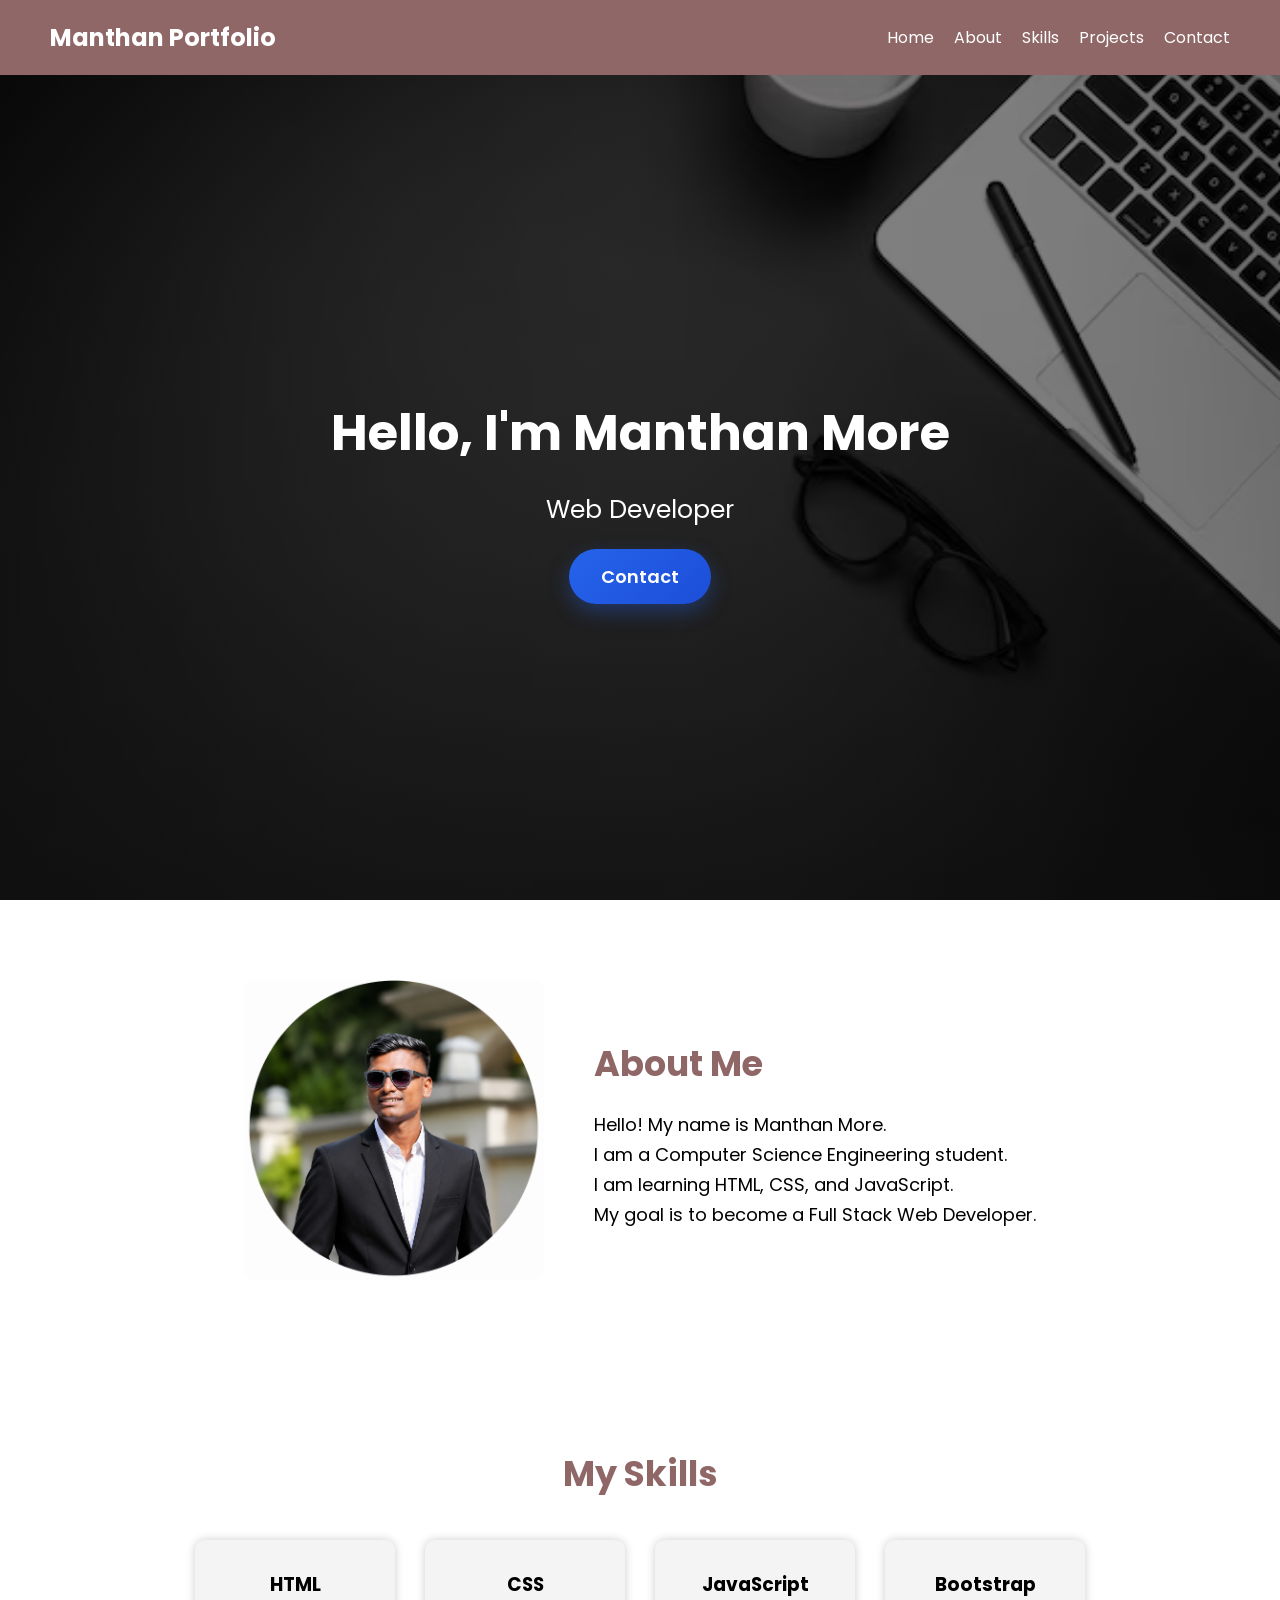
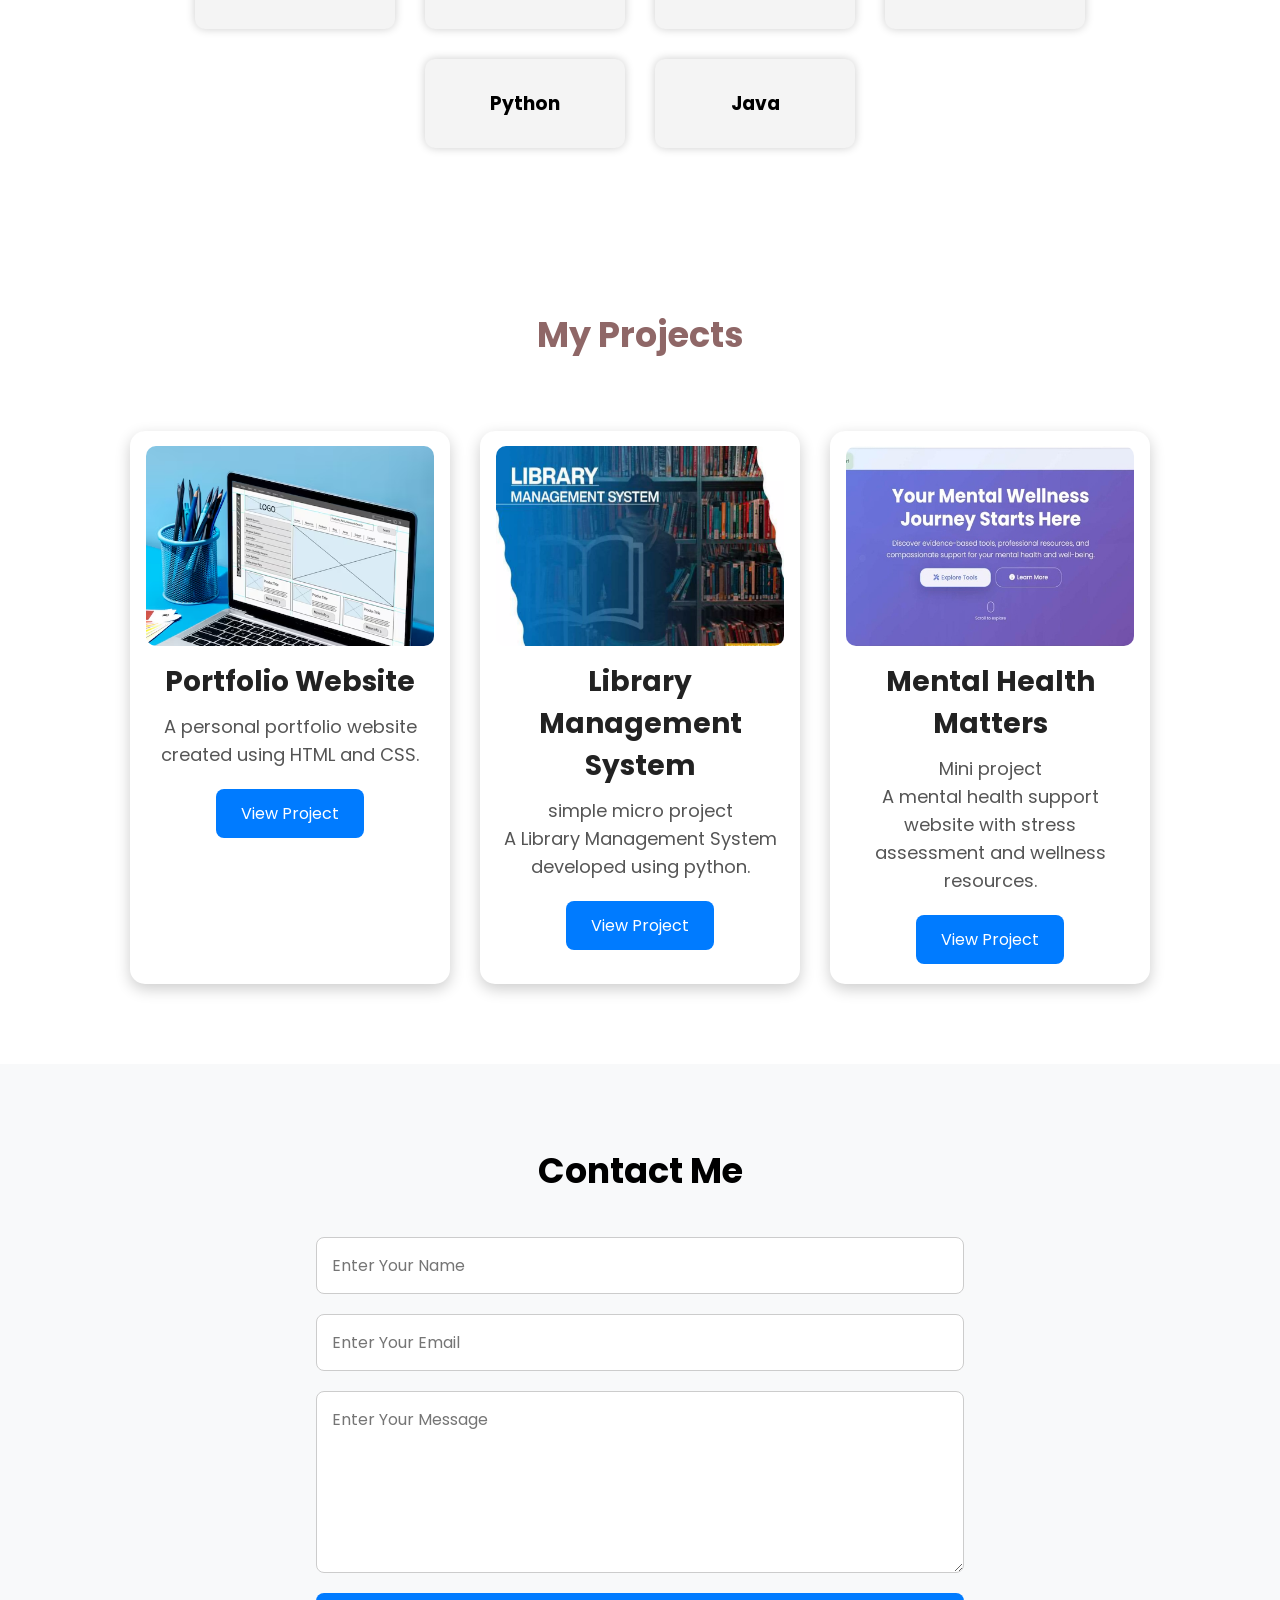
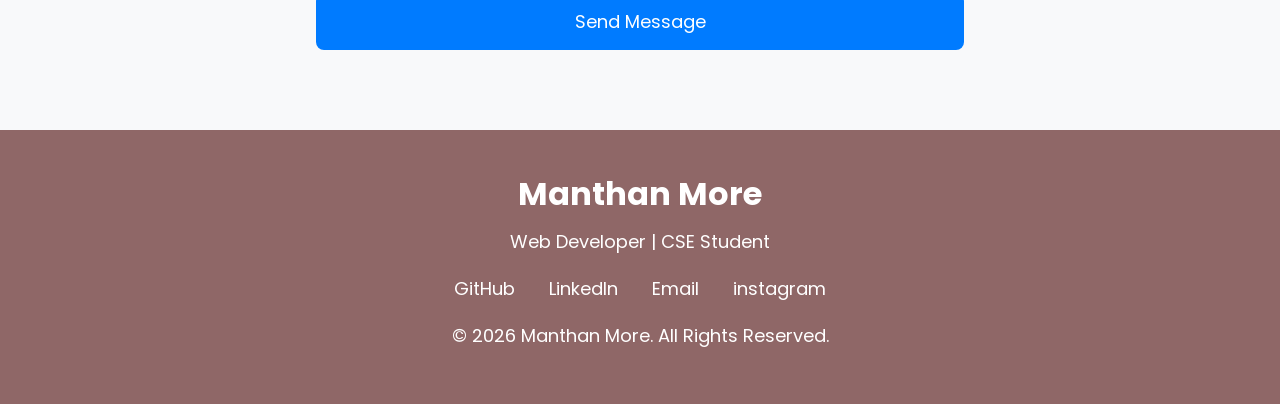
==== commit a6e48df5: "finally project complete" ====
--- a/index.html
+++ b/index.html
@@ -138,7 +138,7 @@
             </a>
         </div>
 
-    </div>s
+    </div>
 
 </section>
 
